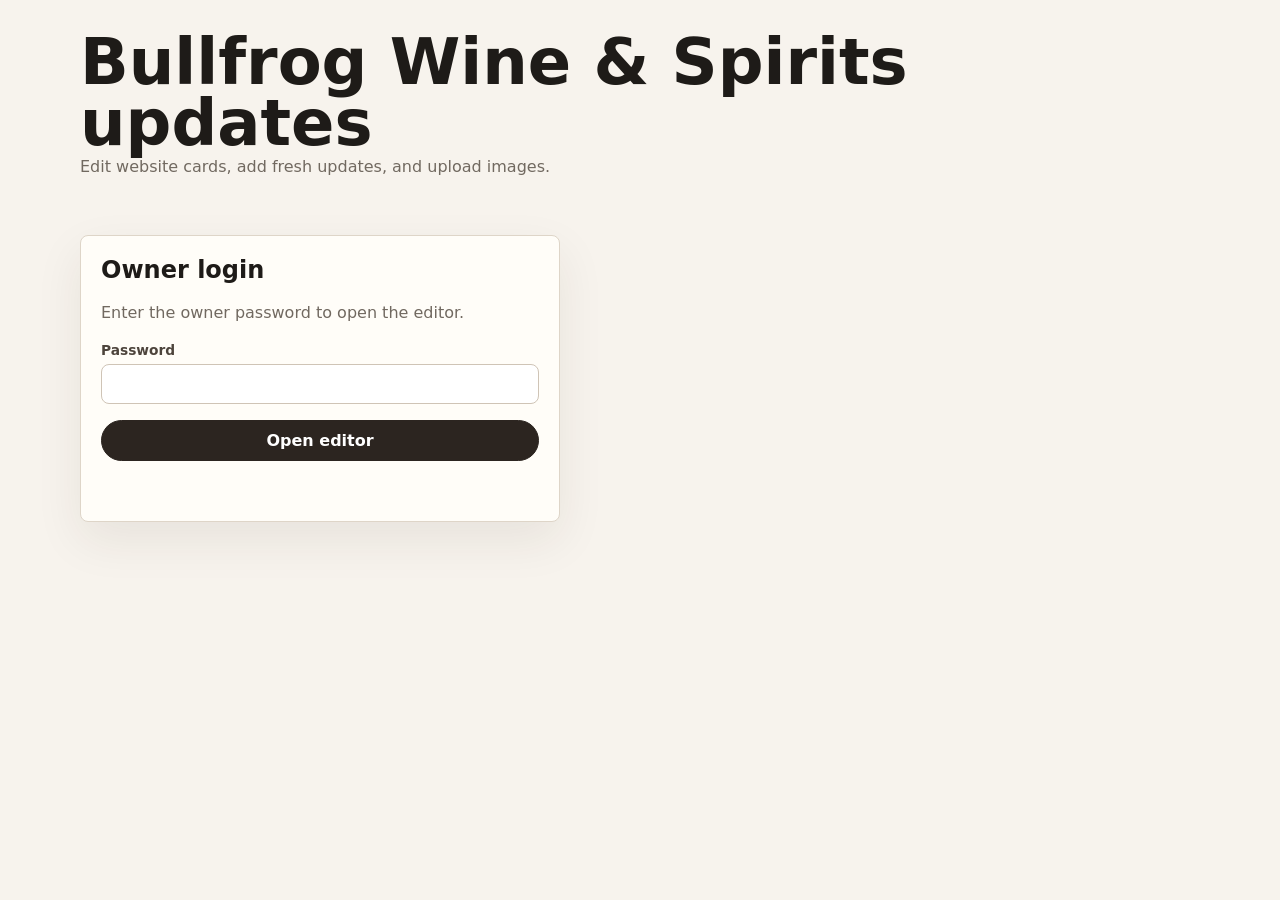
==== public/admin/index.html @ fbad9bd2 "Add files via upload" ====
<!doctype html>
<html>
  <head>
    <meta charset="utf-8" />
    <meta name="robots" content="noindex" />
    <meta name="viewport" content="width=device-width, initial-scale=1" />
    <title>Bullfrog Wine &amp; Spirits Owner Channel</title>
    <style>
      :root {
        color: #1e1b18;
        background: #f7f3ed;
        font-family: Inter, ui-sans-serif, system-ui, -apple-system, BlinkMacSystemFont, "Segoe UI", sans-serif;
      }

      * {
        box-sizing: border-box;
      }

      body {
        margin: 0;
      }

      button,
      input,
      textarea {
        font: inherit;
      }

      .app-shell {
        width: min(1120px, calc(100% - 32px));
        margin: 0 auto;
        padding: 32px 0 56px;
      }

      .topbar {
        display: flex;
        align-items: flex-start;
        justify-content: space-between;
        gap: 16px;
        padding-bottom: 24px;
      }

      h1,
      h2,
      h3,
      p {
        margin: 0;
      }

      h1 {
        font-size: clamp(2rem, 5vw, 4rem);
        line-height: 0.95;
      }

      .muted {
        color: #716960;
        line-height: 1.6;
      }

      .panel,
      .item {
        background: #fffdf8;
        border: 1px solid #ded5c8;
        border-radius: 8px;
        box-shadow: 0 18px 48px rgba(47, 38, 28, 0.08);
      }

      .panel {
        padding: 20px;
      }

      .login {
        display: grid;
        gap: 16px;
        max-width: 480px;
        margin-top: 32px;
      }

      .status {
        min-height: 24px;
        color: #5e4732;
        font-weight: 700;
      }

      .section-tabs {
        display: flex;
        flex-wrap: wrap;
        gap: 8px;
        margin: 20px 0;
      }

      .tab,
      .button {
        border: 1px solid #2c2520;
        border-radius: 999px;
        background: #2c2520;
        color: white;
        cursor: pointer;
        padding: 10px 14px;
        font-weight: 800;
      }

      .tab {
        background: transparent;
        color: #2c2520;
      }

      .tab.active {
        background: #2c2520;
        color: white;
      }

      .button.secondary {
        background: transparent;
        color: #2c2520;
      }

      .button.danger {
        border-color: #1d5638;
        color: #1d5638;
      }

      .toolbar {
        display: flex;
        flex-wrap: wrap;
        justify-content: space-between;
        gap: 12px;
        margin: 16px 0;
      }

      .content-list {
        display: grid;
        gap: 14px;
      }

      .item {
        display: grid;
        gap: 12px;
        padding: 16px;
      }

      .field-grid {
        display: grid;
        grid-template-columns: repeat(2, minmax(0, 1fr));
        gap: 12px;
      }

      label {
        display: grid;
        gap: 6px;
        color: #4d443c;
        font-size: 0.86rem;
        font-weight: 800;
      }

      input,
      textarea {
        width: 100%;
        border: 1px solid #cfc4b6;
        border-radius: 8px;
        background: white;
        color: #1e1b18;
        padding: 11px 12px;
      }

      textarea {
        min-height: 96px;
        resize: vertical;
      }

      .full {
        grid-column: 1 / -1;
      }

      .image-row {
        display: grid;
        grid-template-columns: 120px 1fr;
        gap: 12px;
        align-items: center;
      }

      .preview {
        width: 120px;
        aspect-ratio: 1;
        border: 1px solid #d8cfc3;
        border-radius: 8px;
        object-fit: cover;
        background: #efe8df;
      }

      .hide {
        display: none;
      }

      @media (max-width: 720px) {
        .topbar,
        .toolbar,
        .field-grid,
        .image-row {
          grid-template-columns: 1fr;
          display: grid;
        }

        .preview {
          width: 100%;
          max-width: 220px;
        }
      }
    </style>
  </head>
  <body>
    <main class="app-shell">
      <div class="topbar">
        <div>
          <h1>Bullfrog Wine &amp; Spirits updates</h1>
          <p class="muted">Edit website cards, add fresh updates, and upload images.</p>
        </div>
        <button class="button secondary hide" id="saveTop" type="button">Save changes</button>
      </div>

      <section class="panel login" id="loginPanel">
        <h2>Owner login</h2>
        <p class="muted">Enter the owner password to open the editor.</p>
        <label>
          Password
          <input id="passwordInput" type="password" autocomplete="current-password" />
        </label>
        <button class="button" id="loginButton" type="button">Open editor</button>
        <p class="status" id="loginStatus"></p>
      </section>

      <section class="hide" id="editor">
        <div class="section-tabs" id="tabs"></div>
        <section class="panel">
          <div class="toolbar">
            <div>
              <h2 id="sectionTitle"></h2>
              <p class="muted" id="sectionHelp"></p>
            </div>
            <button class="button secondary" id="addItem" type="button">Add item</button>
          </div>
          <div class="content-list" id="contentList"></div>
          <div class="toolbar">
            <p class="status" id="saveStatus"></p>
            <button class="button" id="saveBottom" type="button">Save changes</button>
          </div>
        </section>
      </section>
    </main>

    <script>
      const sections = {
        updateTicker: {
          label: 'Top ticker',
          help: 'Short messages that scroll across the top of the home page.',
          fields: [{ name: 'value', label: 'Message', type: 'text' }],
          empty: () => ''
        },
        premiumShelf: {
          label: 'Premium shelf',
          help: 'Bottle cards on the home page premium shelf section.',
          fields: [
            { name: 'name', label: 'Bottle name' },
            { name: 'category', label: 'Category label' },
            { name: 'note', label: 'Description', type: 'textarea' },
            { name: 'image', label: 'Image', type: 'image' }
          ],
          empty: () => ({ name: '', category: '', note: '', image: '' })
        },
        updateMoments: {
          label: 'Home updates',
          help: 'Small update cards near the bottom of the home page.',
          fields: [
            { name: 'kicker', label: 'Label' },
            { name: 'title', label: 'Title' },
            { name: 'body', label: 'Description', type: 'textarea' }
          ],
          empty: () => ({ kicker: '', title: '', body: '' })
        },
        featuredUpdates: {
          label: 'Updates page',
          help: 'Main update cards on the Updates page.',
          fields: [
            { name: 'kicker', label: 'Label' },
            { name: 'title', label: 'Title' },
            { name: 'body', label: 'Description', type: 'textarea' },
            { name: 'cta', label: 'Footer note' },
            { name: 'image', label: 'Image', type: 'image' }
          ],
          empty: () => ({ kicker: '', title: '', body: '', cta: '', image: '' })
        },
        tastingUpdates: {
          label: 'Tastings',
          help: 'Tasting and pop-up cards on the Updates page.',
          fields: [
            { name: 'kicker', label: 'Label' },
            { name: 'title', label: 'Title' },
            { name: 'body', label: 'Description', type: 'textarea' },
            { name: 'image', label: 'Image', type: 'image' },
            { name: 'alt', label: 'Image description' }
          ],
          empty: () => ({ kicker: '', title: '', body: '', image: '', alt: '' })
        }
      };

      let password = '';
      let content = {};
      let activeSection = 'featuredUpdates';
      let pendingImages = [];

      const loginPanel = document.getElementById('loginPanel');
      const editor = document.getElementById('editor');
      const loginStatus = document.getElementById('loginStatus');
      const saveStatus = document.getElementById('saveStatus');
      const contentList = document.getElementById('contentList');
      const sectionTitle = document.getElementById('sectionTitle');
      const sectionHelp = document.getElementById('sectionHelp');
      const tabs = document.getElementById('tabs');
      const saveTop = document.getElementById('saveTop');

      const sanitizeFileName = (name) => {
        const parts = name.toLowerCase().split('.');
        const extension = parts.length > 1 ? parts.pop().replace(/[^a-z0-9]/g, '') : 'jpg';
        const base = parts.join('.').replace(/[^a-z0-9]+/g, '-').replace(/^-|-$/g, '') || 'upload';
        return `${Date.now()}-${base}.${extension}`;
      };

      const readFileAsDataUrl = (file) =>
        new Promise((resolve, reject) => {
          const reader = new FileReader();
          reader.onload = () => resolve(reader.result);
          reader.onerror = reject;
          reader.readAsDataURL(file);
        });

      async function request(path, options = {}) {
        const response = await fetch(path, {
          ...options,
          headers: {
            'Content-Type': 'application/json',
            ...(options.headers || {})
          }
        });

        const payload = await response.json().catch(() => ({}));

        if (!response.ok) {
          throw new Error(payload.error || 'Something went wrong.');
        }

        return payload;
      }

      function setItemValue(index, field, value) {
        if (activeSection === 'updateTicker') {
          content[activeSection][index] = value;
          return;
        }

        content[activeSection][index][field] = value;
      }

      function renderTabs() {
        tabs.innerHTML = '';
        Object.entries(sections).forEach(([key, section]) => {
          const button = document.createElement('button');
          button.className = `tab ${key === activeSection ? 'active' : ''}`;
          button.type = 'button';
          button.textContent = section.label;
          button.addEventListener('click', () => {
            activeSection = key;
            render();
          });
          tabs.appendChild(button);
        });
      }

      function render() {
        renderTabs();

        const section = sections[activeSection];
        const items = content[activeSection] || [];
        sectionTitle.textContent = section.label;
        sectionHelp.textContent = section.help;
        contentList.innerHTML = '';

        items.forEach((item, index) => {
          const card = document.createElement('article');
          card.className = 'item';

          const grid = document.createElement('div');
          grid.className = 'field-grid';

          section.fields.forEach((field) => {
            const value = activeSection === 'updateTicker' ? item : item[field.name] || '';
            const label = document.createElement('label');
            label.className = field.type === 'textarea' || field.type === 'image' ? 'full' : '';
            label.textContent = field.label;

            if (field.type === 'textarea') {
              const textarea = document.createElement('textarea');
              textarea.value = value;
              textarea.addEventListener('input', (event) => setItemValue(index, field.name, event.target.value));
              label.appendChild(textarea);
            } else if (field.type === 'image') {
              const row = document.createElement('div');
              row.className = 'image-row';

              const preview = document.createElement('img');
              preview.className = 'preview';
              preview.alt = '';
              preview.src = value || '/favicon.svg';

              const controls = document.createElement('div');
              const pathInput = document.createElement('input');
              pathInput.value = value;
              pathInput.placeholder = '/uploads/image.jpg';
              pathInput.addEventListener('input', (event) => {
                setItemValue(index, field.name, event.target.value);
                preview.src = event.target.value || '/favicon.svg';
              });

              const fileInput = document.createElement('input');
              fileInput.type = 'file';
              fileInput.accept = 'image/*';
              fileInput.addEventListener('change', async (event) => {
                const file = event.target.files[0];
                if (!file) return;

                const filename = sanitizeFileName(file.name);
                const publicPath = `/uploads/${filename}`;
                const repoPath = `public/uploads/${filename}`;
                const dataUrl = await readFileAsDataUrl(file);
                pendingImages.push({ path: repoPath, dataUrl });
                setItemValue(index, field.name, publicPath);
                pathInput.value = publicPath;
                preview.src = dataUrl;
                saveStatus.textContent = 'Image ready. Click Save changes to publish it.';
              });

              controls.append(pathInput, fileInput);
              row.append(preview, controls);
              label.appendChild(row);
            } else {
              const input = document.createElement('input');
              input.value = value;
              input.addEventListener('input', (event) => setItemValue(index, field.name, event.target.value));
              label.appendChild(input);
            }

            grid.appendChild(label);
          });

          const remove = document.createElement('button');
          remove.className = 'button secondary danger';
          remove.type = 'button';
          remove.textContent = 'Remove';
          remove.addEventListener('click', () => {
            content[activeSection].splice(index, 1);
            render();
          });

          card.append(grid, remove);
          contentList.appendChild(card);
        });
      }

      async function loadEditor() {
        password = document.getElementById('passwordInput').value;
        loginStatus.textContent = 'Opening editor...';

        try {
          const payload = await request('/api/owner-content', {
            method: 'POST',
            body: JSON.stringify({ password, action: 'load' })
          });
          content = payload.content;
          loginPanel.classList.add('hide');
          editor.classList.remove('hide');
          saveTop.classList.remove('hide');
          loginStatus.textContent = '';
          render();
        } catch (error) {
          loginStatus.textContent = error.message;
        }
      }

      async function saveEditor() {
        saveStatus.textContent = 'Saving changes...';
        saveTop.disabled = true;

        try {
          await request('/api/owner-content', {
            method: 'POST',
            body: JSON.stringify({
              password,
              action: 'save',
              content,
              images: pendingImages
            })
          });
          pendingImages = [];
          saveStatus.textContent = 'Saved. The live site will update after the next deployment finishes.';
        } catch (error) {
          saveStatus.textContent = error.message;
        } finally {
          saveTop.disabled = false;
        }
      }

      document.getElementById('loginButton').addEventListener('click', loadEditor);
      document.getElementById('passwordInput').addEventListener('keydown', (event) => {
        if (event.key === 'Enter') loadEditor();
      });
      document.getElementById('addItem').addEventListener('click', () => {
        content[activeSection] = content[activeSection] || [];
        content[activeSection].push(sections[activeSection].empty());
        render();
      });
      document.getElementById('saveBottom').addEventListener('click', saveEditor);
      saveTop.addEventListener('click', saveEditor);
    </script>
  </body>
</html>
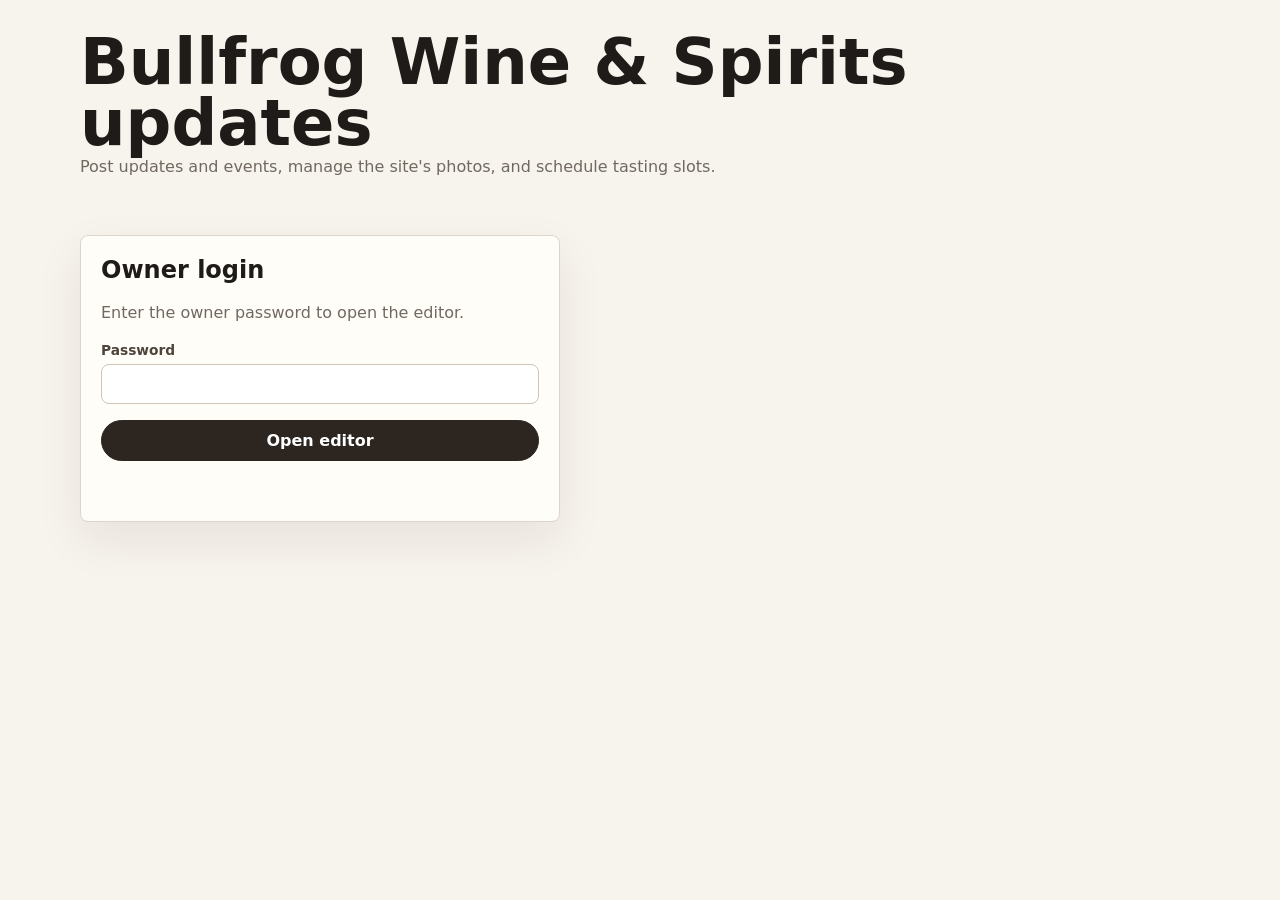
==== commit a9416c74: "Owner admin: gallery, site photos, tasting calendar" ====
--- a/public/admin/index.html
+++ b/public/admin/index.html
@@ -192,6 +192,120 @@
         display: none;
       }
 
+      /* Tasting calendar */
+      .cal-toolbar {
+        display: flex;
+        align-items: center;
+        justify-content: space-between;
+        gap: 12px;
+        margin-bottom: 12px;
+      }
+
+      .cal-title {
+        font-size: 1.15rem;
+        font-weight: 800;
+      }
+
+      .cal-nav {
+        display: flex;
+        gap: 8px;
+      }
+
+      .cal-grid {
+        display: grid;
+        grid-template-columns: repeat(7, minmax(0, 1fr));
+        gap: 6px;
+      }
+
+      .cal-weekday {
+        text-align: center;
+        font-size: 0.72rem;
+        font-weight: 800;
+        letter-spacing: 0.08em;
+        text-transform: uppercase;
+        color: #716960;
+        padding: 4px 0;
+      }
+
+      .cal-day {
+        min-height: 74px;
+        padding: 6px;
+        border: 1px solid #ded5c8;
+        border-radius: 8px;
+        background: white;
+        cursor: pointer;
+        text-align: left;
+        display: grid;
+        align-content: start;
+        gap: 4px;
+      }
+
+      .cal-day:hover {
+        border-color: #1d5638;
+      }
+
+      .cal-day.empty {
+        background: transparent;
+        border: 0;
+        cursor: default;
+      }
+
+      .cal-day.has-note {
+        background: #e4f0e6;
+        border-color: #1d5638;
+      }
+
+      .cal-day.selected {
+        outline: 3px solid #1d5638;
+        outline-offset: -1px;
+      }
+
+      .cal-day-number {
+        font-weight: 800;
+        font-size: 0.85rem;
+      }
+
+      .cal-day-note {
+        font-size: 0.7rem;
+        line-height: 1.35;
+        color: #33413a;
+        overflow: hidden;
+        display: -webkit-box;
+        -webkit-line-clamp: 3;
+        -webkit-box-orient: vertical;
+      }
+
+      .cal-editor {
+        margin-top: 16px;
+        display: grid;
+        gap: 10px;
+      }
+
+      .cal-editor-actions {
+        display: flex;
+        flex-wrap: wrap;
+        gap: 10px;
+      }
+
+      .cal-upcoming {
+        margin-top: 20px;
+        display: grid;
+        gap: 8px;
+      }
+
+      .cal-upcoming-item {
+        display: flex;
+        gap: 10px;
+        align-items: baseline;
+        font-size: 0.88rem;
+        border-top: 1px solid #ded5c8;
+        padding-top: 8px;
+      }
+
+      .cal-upcoming-item strong {
+        white-space: nowrap;
+      }
+
       @media (max-width: 720px) {
         .topbar,
         .toolbar,
@@ -205,6 +319,14 @@
           width: 100%;
           max-width: 220px;
         }
+
+        .cal-day {
+          min-height: 54px;
+        }
+
+        .cal-day-note {
+          display: none;
+        }
       }
     </style>
   </head>
@@ -213,7 +335,7 @@
       <div class="topbar">
         <div>
           <h1>Bullfrog Wine &amp; Spirits updates</h1>
-          <p class="muted">Edit website cards, add fresh updates, and upload images.</p>
+          <p class="muted">Post updates and events, manage the site's photos, and schedule tasting slots.</p>
         </div>
         <button class="button secondary hide" id="saveTop" type="button">Save changes</button>
       </div>
@@ -279,7 +401,7 @@
         },
         featuredUpdates: {
           label: 'Updates page',
-          help: 'Main update cards on the Updates page.',
+          help: 'Main update and event cards on the Updates page.',
           fields: [
             { name: 'kicker', label: 'Label' },
             { name: 'title', label: 'Title' },
@@ -300,6 +422,33 @@
             { name: 'alt', label: 'Image description' }
           ],
           empty: () => ({ kicker: '', title: '', body: '', image: '', alt: '' })
+        },
+        siteGallery: {
+          label: 'Photo gallery',
+          help: 'The scrolling photo strip on the home page. Add new pictures or remove old ones.',
+          fields: [
+            { name: 'src', label: 'Image', type: 'image' },
+            { name: 'caption', label: 'Caption' },
+            { name: 'alt', label: 'Image description' }
+          ],
+          empty: () => ({ src: '', caption: '', alt: '' })
+        },
+        sitePhotos: {
+          label: 'Site photos',
+          help: 'The main photos built into the site. Upload a new image to replace one.',
+          type: 'slots',
+          slots: [
+            { key: 'heroPoster', label: 'Home page hero photo (big banner at the top)' },
+            { key: 'contactImage', label: 'Contact page photo' },
+            { key: 'storyBeer', label: 'Home page beer card photo' },
+            { key: 'storyWine', label: 'Home page wine card photo' },
+            { key: 'storySpirits', label: 'Home page spirits card photo' }
+          ]
+        },
+        tastingCalendar: {
+          label: 'Tasting calendar',
+          help: 'Private scheduling calendar. Click a day and write a note to book a vendor tasting slot. Only you can see this.',
+          type: 'calendar'
         }
       };
 
@@ -307,6 +456,8 @@
       let content = {};
       let activeSection = 'featuredUpdates';
       let pendingImages = [];
+      let calCursor = new Date();
+      let selectedDate = '';
 
       const loginPanel = document.getElementById('loginPanel');
       const editor = document.getElementById('editor');
@@ -317,6 +468,10 @@
       const sectionHelp = document.getElementById('sectionHelp');
       const tabs = document.getElementById('tabs');
       const saveTop = document.getElementById('saveTop');
+      const addItemButton = document.getElementById('addItem');
+
+      const monthNames = ['January', 'February', 'March', 'April', 'May', 'June', 'July', 'August', 'September', 'October', 'November', 'December'];
+      const weekdays = ['Sun', 'Mon', 'Tue', 'Wed', 'Thu', 'Fri', 'Sat'];
 
       const sanitizeFileName = (name) => {
         const parts = name.toLowerCase().split('.');
@@ -358,6 +513,47 @@
         }
 
         content[activeSection][index][field] = value;
+      }
+
+      function buildImageControl(currentValue, onValue) {
+        const row = document.createElement('div');
+        row.className = 'image-row';
+
+        const preview = document.createElement('img');
+        preview.className = 'preview';
+        preview.alt = '';
+        preview.src = currentValue || '/favicon.svg';
+
+        const controls = document.createElement('div');
+        const pathInput = document.createElement('input');
+        pathInput.value = currentValue || '';
+        pathInput.placeholder = '/uploads/image.jpg';
+        pathInput.addEventListener('input', (event) => {
+          onValue(event.target.value);
+          preview.src = event.target.value || '/favicon.svg';
+        });
+
+        const fileInput = document.createElement('input');
+        fileInput.type = 'file';
+        fileInput.accept = 'image/*';
+        fileInput.addEventListener('change', async (event) => {
+          const file = event.target.files[0];
+          if (!file) return;
+
+          const filename = sanitizeFileName(file.name);
+          const publicPath = `/uploads/${filename}`;
+          const repoPath = `public/uploads/${filename}`;
+          const dataUrl = await readFileAsDataUrl(file);
+          pendingImages.push({ path: repoPath, dataUrl });
+          onValue(publicPath);
+          pathInput.value = publicPath;
+          preview.src = dataUrl;
+          saveStatus.textContent = 'Image ready. Click Save changes to publish it.';
+        });
+
+        controls.append(pathInput, fileInput);
+        row.append(preview, controls);
+        return row;
       }
 
       function renderTabs() {
@@ -375,14 +571,241 @@
         });
       }
 
+      function renderSlots(section) {
+        content.sitePhotos = content.sitePhotos || {};
+
+        section.slots.forEach((slot) => {
+          const card = document.createElement('article');
+          card.className = 'item';
+
+          const label = document.createElement('label');
+          label.className = 'full';
+          label.textContent = slot.label;
+          label.appendChild(
+            buildImageControl(content.sitePhotos[slot.key] || '', (value) => {
+              content.sitePhotos[slot.key] = value;
+            })
+          );
+
+          card.appendChild(label);
+          contentList.appendChild(card);
+        });
+      }
+
+      function toDateKey(year, month, day) {
+        return `${year}-${String(month + 1).padStart(2, '0')}-${String(day).padStart(2, '0')}`;
+      }
+
+      function formatDateKey(dateKey) {
+        const [year, month, day] = dateKey.split('-').map(Number);
+        return `${monthNames[month - 1]} ${day}, ${year}`;
+      }
+
+      function getNote(dateKey) {
+        return (content.tastingCalendar || []).find((entry) => entry.date === dateKey);
+      }
+
+      function renderCalendar() {
+        content.tastingCalendar = content.tastingCalendar || [];
+
+        const wrap = document.createElement('article');
+        wrap.className = 'item';
+
+        const toolbar = document.createElement('div');
+        toolbar.className = 'cal-toolbar';
+
+        const title = document.createElement('span');
+        title.className = 'cal-title';
+        title.textContent = `${monthNames[calCursor.getMonth()]} ${calCursor.getFullYear()}`;
+
+        const nav = document.createElement('div');
+        nav.className = 'cal-nav';
+
+        const prev = document.createElement('button');
+        prev.className = 'button secondary';
+        prev.type = 'button';
+        prev.textContent = '< Prev';
+        prev.addEventListener('click', () => {
+          calCursor = new Date(calCursor.getFullYear(), calCursor.getMonth() - 1, 1);
+          render();
+        });
+
+        const next = document.createElement('button');
+        next.className = 'button secondary';
+        next.type = 'button';
+        next.textContent = 'Next >';
+        next.addEventListener('click', () => {
+          calCursor = new Date(calCursor.getFullYear(), calCursor.getMonth() + 1, 1);
+          render();
+        });
+
+        nav.append(prev, next);
+        toolbar.append(title, nav);
+
+        const grid = document.createElement('div');
+        grid.className = 'cal-grid';
+
+        weekdays.forEach((day) => {
+          const cell = document.createElement('span');
+          cell.className = 'cal-weekday';
+          cell.textContent = day;
+          grid.appendChild(cell);
+        });
+
+        const year = calCursor.getFullYear();
+        const month = calCursor.getMonth();
+        const firstWeekday = new Date(year, month, 1).getDay();
+        const daysInMonth = new Date(year, month + 1, 0).getDate();
+
+        for (let i = 0; i < firstWeekday; i += 1) {
+          const cell = document.createElement('span');
+          cell.className = 'cal-day empty';
+          grid.appendChild(cell);
+        }
+
+        for (let day = 1; day <= daysInMonth; day += 1) {
+          const dateKey = toDateKey(year, month, day);
+          const entry = getNote(dateKey);
+
+          const cell = document.createElement('button');
+          cell.type = 'button';
+          cell.className = `cal-day ${entry ? 'has-note' : ''} ${selectedDate === dateKey ? 'selected' : ''}`;
+
+          const number = document.createElement('span');
+          number.className = 'cal-day-number';
+          number.textContent = day;
+          cell.appendChild(number);
+
+          if (entry) {
+            const note = document.createElement('span');
+            note.className = 'cal-day-note';
+            note.textContent = entry.note;
+            cell.appendChild(note);
+          }
+
+          cell.addEventListener('click', () => {
+            selectedDate = dateKey;
+            render();
+          });
+
+          grid.appendChild(cell);
+        }
+
+        wrap.append(toolbar, grid);
+
+        if (selectedDate) {
+          const entry = getNote(selectedDate);
+          const editorBox = document.createElement('div');
+          editorBox.className = 'cal-editor';
+
+          const label = document.createElement('label');
+          label.textContent = `Tasting note for ${formatDateKey(selectedDate)}`;
+
+          const textarea = document.createElement('textarea');
+          textarea.placeholder = 'e.g. Fortaleza rep in store, tasting table 4-6 PM';
+          textarea.value = entry ? entry.note : '';
+          label.appendChild(textarea);
+
+          const actions = document.createElement('div');
+          actions.className = 'cal-editor-actions';
+
+          const saveNote = document.createElement('button');
+          saveNote.className = 'button';
+          saveNote.type = 'button';
+          saveNote.textContent = entry ? 'Update note' : 'Add note';
+          saveNote.addEventListener('click', () => {
+            const note = textarea.value.trim();
+
+            if (!note) {
+              saveStatus.textContent = 'Write a note first.';
+              return;
+            }
+
+            if (entry) {
+              entry.note = note;
+            } else {
+              content.tastingCalendar.push({ date: selectedDate, note });
+            }
+
+            saveStatus.textContent = 'Note added. Click Save changes to keep it.';
+            render();
+          });
+
+          actions.appendChild(saveNote);
+
+          if (entry) {
+            const removeNote = document.createElement('button');
+            removeNote.className = 'button secondary danger';
+            removeNote.type = 'button';
+            removeNote.textContent = 'Remove note';
+            removeNote.addEventListener('click', () => {
+              content.tastingCalendar = content.tastingCalendar.filter((item) => item.date !== selectedDate);
+              saveStatus.textContent = 'Note removed. Click Save changes to keep it.';
+              render();
+            });
+            actions.appendChild(removeNote);
+          }
+
+          editorBox.append(label, actions);
+          wrap.appendChild(editorBox);
+        } else {
+          const hint = document.createElement('p');
+          hint.className = 'muted';
+          hint.style.marginTop = '12px';
+          hint.textContent = 'Click a day to add or edit a tasting note.';
+          wrap.appendChild(hint);
+        }
+
+        const upcoming = [...content.tastingCalendar].sort((a, b) => a.date.localeCompare(b.date));
+
+        if (upcoming.length > 0) {
+          const listWrap = document.createElement('div');
+          listWrap.className = 'cal-upcoming';
+
+          const heading = document.createElement('h3');
+          heading.textContent = 'All scheduled tastings';
+          listWrap.appendChild(heading);
+
+          upcoming.forEach((item) => {
+            const row = document.createElement('div');
+            row.className = 'cal-upcoming-item';
+
+            const when = document.createElement('strong');
+            when.textContent = formatDateKey(item.date);
+
+            const what = document.createElement('span');
+            what.textContent = item.note;
+
+            row.append(when, what);
+            listWrap.appendChild(row);
+          });
+
+          wrap.appendChild(listWrap);
+        }
+
+        contentList.appendChild(wrap);
+      }
+
       function render() {
         renderTabs();
 
         const section = sections[activeSection];
-        const items = content[activeSection] || [];
         sectionTitle.textContent = section.label;
         sectionHelp.textContent = section.help;
         contentList.innerHTML = '';
+        addItemButton.classList.toggle('hide', Boolean(section.type));
+
+        if (section.type === 'slots') {
+          renderSlots(section);
+          return;
+        }
+
+        if (section.type === 'calendar') {
+          renderCalendar();
+          return;
+        }
+
+        const items = content[activeSection] || [];
 
         items.forEach((item, index) => {
           const card = document.createElement('article');
@@ -403,44 +826,9 @@
               textarea.addEventListener('input', (event) => setItemValue(index, field.name, event.target.value));
               label.appendChild(textarea);
             } else if (field.type === 'image') {
-              const row = document.createElement('div');
-              row.className = 'image-row';
-
-              const preview = document.createElement('img');
-              preview.className = 'preview';
-              preview.alt = '';
-              preview.src = value || '/favicon.svg';
-
-              const controls = document.createElement('div');
-              const pathInput = document.createElement('input');
-              pathInput.value = value;
-              pathInput.placeholder = '/uploads/image.jpg';
-              pathInput.addEventListener('input', (event) => {
-                setItemValue(index, field.name, event.target.value);
-                preview.src = event.target.value || '/favicon.svg';
-              });
-
-              const fileInput = document.createElement('input');
-              fileInput.type = 'file';
-              fileInput.accept = 'image/*';
-              fileInput.addEventListener('change', async (event) => {
-                const file = event.target.files[0];
-                if (!file) return;
-
-                const filename = sanitizeFileName(file.name);
-                const publicPath = `/uploads/${filename}`;
-                const repoPath = `public/uploads/${filename}`;
-                const dataUrl = await readFileAsDataUrl(file);
-                pendingImages.push({ path: repoPath, dataUrl });
-                setItemValue(index, field.name, publicPath);
-                pathInput.value = publicPath;
-                preview.src = dataUrl;
-                saveStatus.textContent = 'Image ready. Click Save changes to publish it.';
-              });
-
-              controls.append(pathInput, fileInput);
-              row.append(preview, controls);
-              label.appendChild(row);
+              label.appendChild(
+                buildImageControl(value, (nextValue) => setItemValue(index, field.name, nextValue))
+              );
             } else {
               const input = document.createElement('input');
               input.value = value;
@@ -475,6 +863,9 @@
             body: JSON.stringify({ password, action: 'load' })
           });
           content = payload.content;
+          content.siteGallery = content.siteGallery || [];
+          content.sitePhotos = content.sitePhotos || {};
+          content.tastingCalendar = content.tastingCalendar || [];
           loginPanel.classList.add('hide');
           editor.classList.remove('hide');
           saveTop.classList.remove('hide');
@@ -512,7 +903,7 @@
       document.getElementById('passwordInput').addEventListener('keydown', (event) => {
         if (event.key === 'Enter') loadEditor();
       });
-      document.getElementById('addItem').addEventListener('click', () => {
+      addItemButton.addEventListener('click', () => {
         content[activeSection] = content[activeSection] || [];
         content[activeSection].push(sections[activeSection].empty());
         render();
